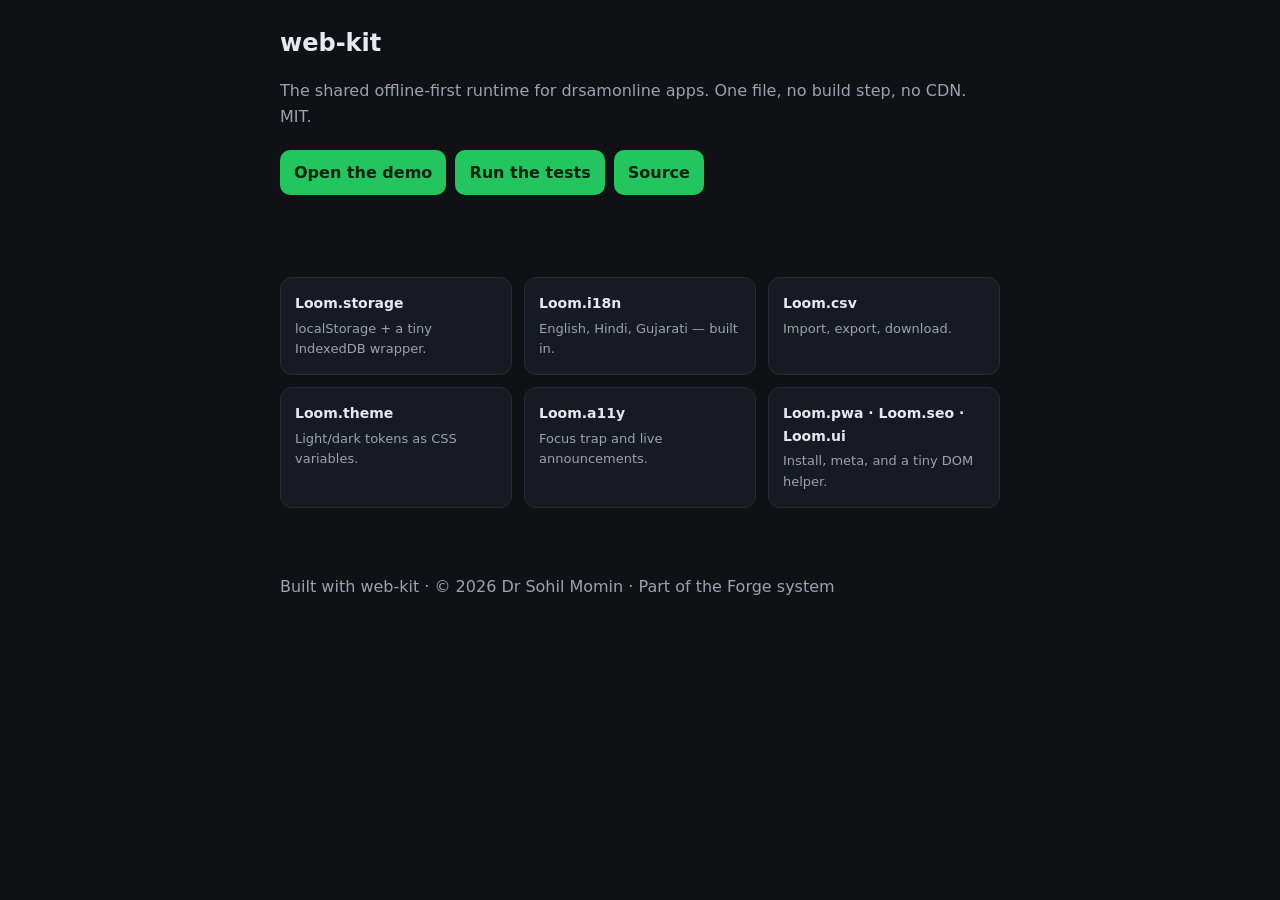
==== index.html @ e156f849 "feat: web-kit 0.1.0 - the shared offline-first runtime (storage, i18n, csv, theme, a11y, pwa, seo, u" ====
<!doctype html>
<html lang="en">
<head>
<meta charset="utf-8">
<meta name="viewport" content="width=device-width, initial-scale=1">
<title>web-kit — the shared offline-first runtime</title>
<style>
  :root{--bg:#0f1115;--card:#171a21;--ink:#e7e9ee;--mut:#9aa3b2;--line:#252a34;--acc:#22c55e}
  *{box-sizing:border-box}
  body{margin:0;background:var(--bg);color:var(--ink);font:16px/1.6 system-ui,-apple-system,Segoe UI,Roboto,sans-serif}
  header,main,footer{max-width:760px;margin:0 auto;padding:24px 20px}
  h1{margin:0 0 6px;font-size:24px}
  .mut{color:var(--mut)}
  .grid{display:grid;gap:12px;grid-template-columns:repeat(auto-fill,minmax(220px,1fr));margin:18px 0}
  .card{background:var(--card);border:1px solid var(--line);border-radius:12px;padding:14px}
  .card h3{margin:0 0 4px;font-size:14px}
  .card p{margin:0;color:var(--mut);font-size:13px}
  a{color:#7dd3fc}
  .btn{display:inline-block;background:var(--acc);color:#06210f;text-decoration:none;font-weight:600;border-radius:10px;padding:10px 14px;margin:4px 4px 0 0}
</style>
</head>
<body>
<header>
  <h1>web-kit</h1>
  <p class="mut">The shared offline-first runtime for drsamonline apps. One file, no build step, no CDN. MIT.</p>
  <p><a class="btn" href="./demo/">Open the demo</a> <a class="btn" href="./test/">Run the tests</a>
     <a class="btn" href="https://github.com/drsamonline/web-kit">Source</a></p>
</header>
<main>
  <div class="grid">
    <div class="card"><h3>Loom.storage</h3><p>localStorage + a tiny IndexedDB wrapper.</p></div>
    <div class="card"><h3>Loom.i18n</h3><p>English, Hindi, Gujarati — built in.</p></div>
    <div class="card"><h3>Loom.csv</h3><p>Import, export, download.</p></div>
    <div class="card"><h3>Loom.theme</h3><p>Light/dark tokens as CSS variables.</p></div>
    <div class="card"><h3>Loom.a11y</h3><p>Focus trap and live announcements.</p></div>
    <div class="card"><h3>Loom.pwa · Loom.seo · Loom.ui</h3><p>Install, meta, and a tiny DOM helper.</p></div>
  </div>
</main>
<footer class="mut">Built with web-kit · © 2026 Dr Sohil Momin · Part of the Forge system</footer>
</body>
</html>
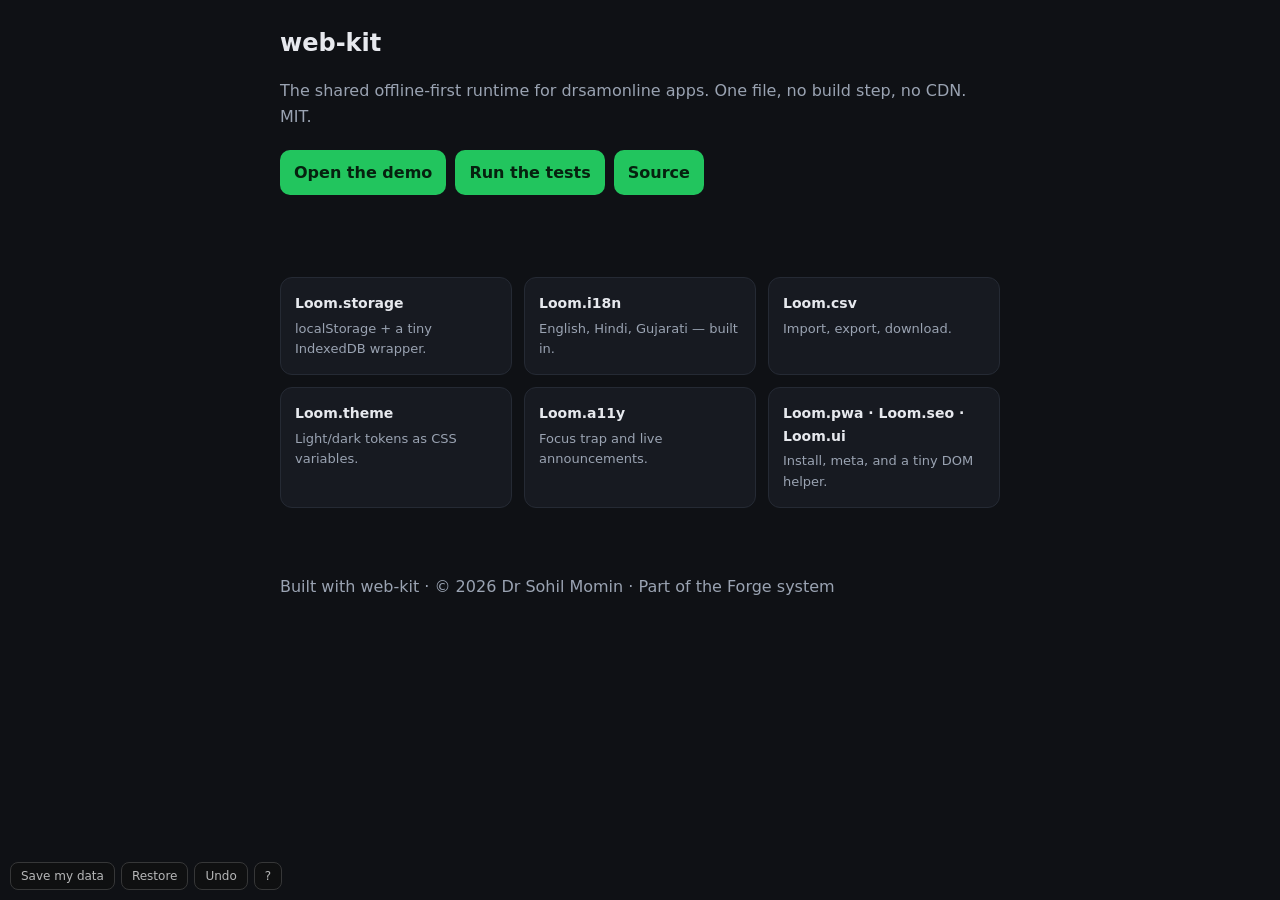
==== commit e308dc02: "feat: the four things every app here should have This repo was SKIPPED by the earlier batches, which" ====
--- a/index.html
+++ b/index.html
@@ -37,5 +37,95 @@
   </div>
 </main>
 <footer class="mut">Built with web-kit · © 2026 Dr Sohil Momin · Part of the Forge system</footer>
+
+<style>:focus-visible{outline:2px solid currentColor;outline-offset:2px}</style>
+<script>
+/* THE FOUR THINGS EVERY APP HERE SHOULD HAVE, in one block:
+   take your data out, put it back, undo the last change, and drive it from the keyboard.
+   All four hook something EVERY app already shares - localStorage, document - rather than
+   each app's internals, so none of them can silently do nothing. */
+(function () {
+  function typing(e) { var t = e.target || {}; return /^(INPUT|TEXTAREA|SELECT)$/.test(t.tagName) || t.isContentEditable === true; }
+  function say(m) {
+    var d = document.createElement("div"); d.textContent = m;
+    d.style.cssText = "position:fixed;left:50%;transform:translateX(-50%);bottom:96px;background:#111;color:#eee;border:1px solid #444;border-radius:8px;padding:8px 14px;font:13px system-ui;z-index:10000";
+    document.body.appendChild(d); setTimeout(function () { d.remove(); }, 1700);
+  }
+  /* --- export --- */
+  window.__exportAll = function () {
+    var out = { app: document.title, exported: new Date().toISOString(), storage: {} };
+    try { for (var i = 0; i < localStorage.length; i++) { var k = localStorage.key(i); if (k && k.indexOf("__") !== 0) out.storage[k] = localStorage.getItem(k); } }
+    catch (e) { out.storageError = String(e); }
+    var name = (document.title || "app").toLowerCase().replace(/[^a-z0-9]+/g, "-").replace(/^-|-$/g, "") + "-data-" + new Date().toISOString().slice(0, 10) + ".json";
+    var json = JSON.stringify(out, null, 2);
+    if (window.Export && typeof Export.save === "function") Export.save(name, json, "application/json");
+    else { var a = document.createElement("a"); a.href = URL.createObjectURL(new Blob([json], { type: "application/json" })); a.download = name; document.body.appendChild(a); a.click(); setTimeout(function () { URL.revokeObjectURL(a.href); a.remove(); }, 1000); }
+    return name;
+  };
+  /* --- import --- */
+  window.__importAll = function () {
+    var inp = document.createElement("input"); inp.type = "file"; inp.accept = ".json,application/json";
+    inp.onchange = function () {
+      var f = inp.files && inp.files[0]; if (!f) return;
+      var r = new FileReader();
+      r.onload = function () {
+        var data; try { data = JSON.parse(String(r.result)); } catch (e) { alert("That is not a JSON backup."); return; }
+        var store = data && (data.storage || data.localStorage || data);
+        if (!store || typeof store !== "object") { alert("No stored data found in that file."); return; }
+        var keys = Object.keys(store); if (!keys.length) { alert("That backup is empty."); return; }
+        if (!confirm("This backup has " + keys.length + " item(s).\n\nRESTORE THEM? This replaces what this app has stored now.")) return;
+        keys.forEach(function (k) { var v = store[k]; localStorage.setItem(k, typeof v === "string" ? v : JSON.stringify(v)); });
+        alert("Restored " + keys.length + " item(s). Reloading."); location.reload();
+      };
+      r.readAsText(f);
+    };
+    inp.click();
+  };
+  /* --- undo, at the store --- */
+  var history = [], orig = localStorage.setItem.bind(localStorage);
+  localStorage.setItem = function (k, v) {
+    try { var prev = localStorage.getItem(k); if (prev !== String(v) && String(k).indexOf("__") !== 0) { history.push({ k: k, prev: prev }); if (history.length > 60) history.shift(); } } catch (e) {}
+    return orig(k, v);
+  };
+  window.__undo = function () {
+    var h = history.pop(); if (!h) { say("Nothing to undo"); return false; }
+    try { if (h.prev === null) localStorage.removeItem(h.k); else orig(h.k, h.prev); } catch (e) { say("Could not undo"); return false; }
+    say("Undone. Reloading."); setTimeout(function () { location.reload(); }, 350); return true;
+  };
+  /* --- keyboard --- */
+  function overlay() {
+    var old = document.getElementById("__keysHelp"); if (old) { old.remove(); return; }
+    var b = document.createElement("div"); b.id = "__keysHelp";
+    b.style.cssText = "position:fixed;inset:0;background:rgba(0,0,0,.72);z-index:10001;display:flex;align-items:center;justify-content:center;font:14px system-ui;color:#eee";
+    b.innerHTML = '<div style="background:#15181f;border:1px solid #333;border-radius:12px;padding:20px 24px;max-width:360px"><div style="font-weight:700;margin-bottom:10px">Keyboard</div><div style="display:grid;grid-template-columns:auto 1fr;gap:6px 14px"><kbd style="background:#222;border-radius:4px;padding:1px 6px">/</kbd><span>focus search</span><kbd style="background:#222;border-radius:4px;padding:1px 6px">?</kbd><span>this list</span><kbd style="background:#222;border-radius:4px;padding:1px 6px">Esc</kbd><span>leave a field</span><kbd style="background:#222;border-radius:4px;padding:1px 6px">Ctrl Z</kbd><span>undo</span></div><div style="margin-top:12px;opacity:.6;font-size:12px">press ? or click to close</div></div>';
+    b.onclick = function () { b.remove(); }; document.body.appendChild(b);
+  }
+  document.addEventListener("keydown", function (e) {
+    if (e.key === "Escape") { if (typing(e)) e.target.blur(); var b = document.getElementById("__keysHelp"); if (b) b.remove(); return; }
+    if (e.ctrlKey || e.metaKey || e.altKey) { if ((e.ctrlKey || e.metaKey) && String(e.key).toLowerCase() === "z" && !typing(e)) { e.preventDefault(); window.__undo(); } return; }
+    if (typing(e)) return;
+    if (e.key === "/") { var s = document.querySelector('input[type="search"], input[placeholder*="search" i], input[id*="search" i], input[placeholder*="filter" i], input[type="text"]'); if (s) { e.preventDefault(); s.focus(); if (s.select) s.select(); say("Search - Esc to leave"); } return; }
+    if (e.key === "?") { e.preventDefault(); overlay(); }
+  });
+  /* --- the buttons --- */
+  function add() {
+    if (!document.body || document.getElementById("__tools")) return;
+    var wrap = document.createElement("div"); wrap.id = "__tools";
+    wrap.style.cssText = "position:fixed;left:10px;bottom:10px;z-index:9998;display:flex;gap:6px;flex-wrap:wrap;max-width:70vw";
+    [["Save my data", window.__exportAll, "Download everything this app has stored, as JSON"],
+     ["Restore", window.__importAll, "Load a JSON backup and restore it"],
+     ["Undo", window.__undo, "Undo the last change (Ctrl+Z)"],
+     ["?", overlay, "Keyboard shortcuts"]].forEach(function (b) {
+      var el = document.createElement("button");
+      el.textContent = b[0]; el.title = b[2];
+      el.style.cssText = "background:#111;color:#eee;border:1px solid #444;border-radius:8px;padding:6px 10px;font:12px system-ui;cursor:pointer;opacity:.75";
+      el.onmouseenter = function () { el.style.opacity = "1"; }; el.onmouseleave = function () { el.style.opacity = ".75"; };
+      el.onclick = b[1]; wrap.appendChild(el);
+    });
+    document.body.appendChild(wrap);
+  }
+  if (document.readyState === "loading") document.addEventListener("DOMContentLoaded", add); else add();
+})();
+</script>
 </body>
 </html>
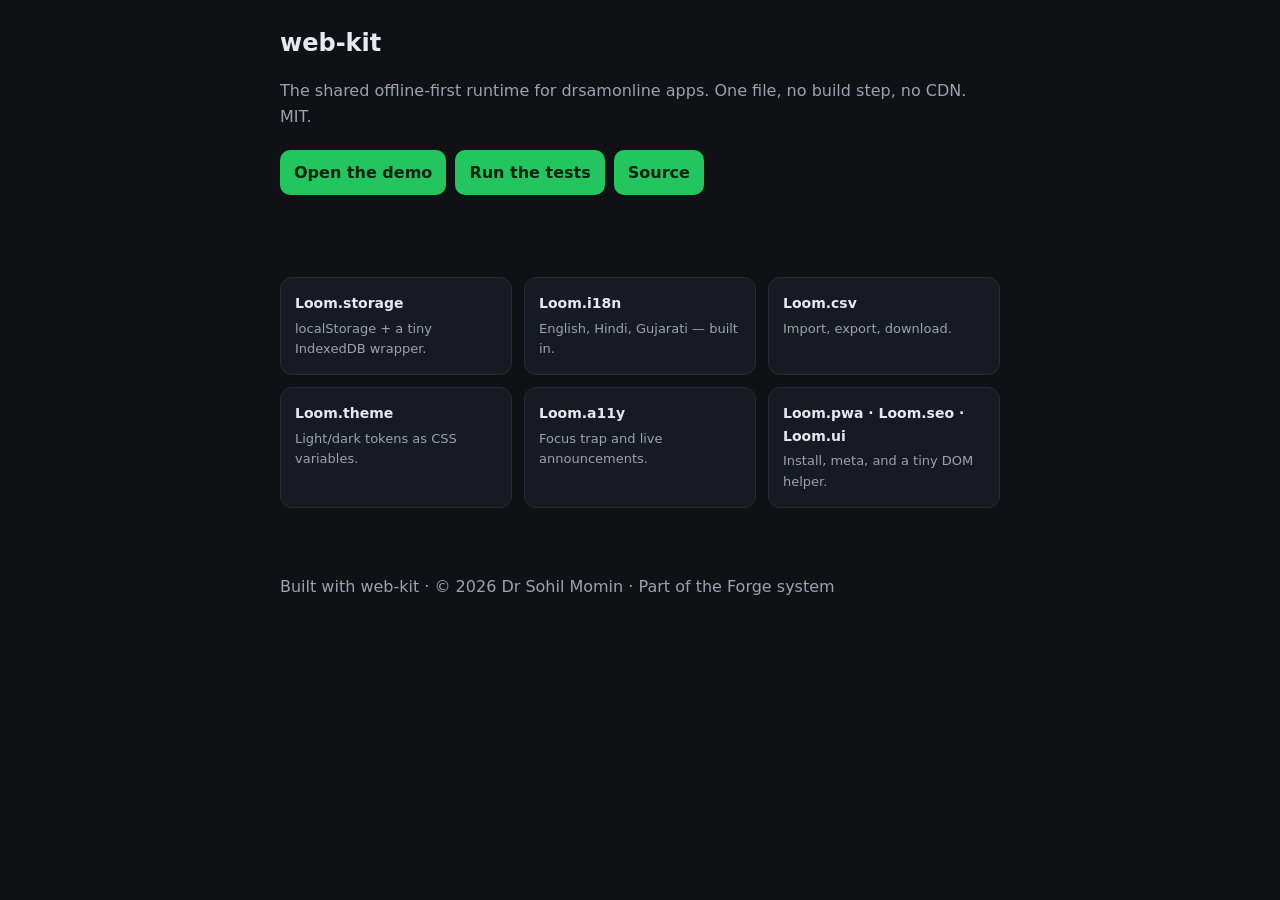
==== commit 0cfa7162: "fix(demo): remove the floating toolbar from the kit's own pages index.html and demo/index.html both " ====
--- a/index.html
+++ b/index.html
@@ -107,25 +107,32 @@
     if (e.key === "/") { var s = document.querySelector('input[type="search"], input[placeholder*="search" i], input[id*="search" i], input[placeholder*="filter" i], input[type="text"]'); if (s) { e.preventDefault(); s.focus(); if (s.select) s.select(); say("Search - Esc to leave"); } return; }
     if (e.key === "?") { e.preventDefault(); overlay(); }
   });
-  /* --- the buttons --- */
-  function add() {
-    if (!document.body || document.getElementById("__tools")) return;
-    var wrap = document.createElement("div"); wrap.id = "__tools";
-    wrap.style.cssText = "position:fixed;left:10px;bottom:10px;z-index:9998;display:flex;gap:6px;flex-wrap:wrap;max-width:70vw";
-    [["Save my data", window.__exportAll, "Download everything this app has stored, as JSON"],
-     ["Restore", window.__importAll, "Load a JSON backup and restore it"],
-     ["Undo", window.__undo, "Undo the last change (Ctrl+Z)"],
-     ["?", overlay, "Keyboard shortcuts"]].forEach(function (b) {
-      var el = document.createElement("button");
-      el.textContent = b[0]; el.title = b[2];
-      el.style.cssText = "background:#111;color:#eee;border:1px solid #444;border-radius:8px;padding:6px 10px;font:12px system-ui;cursor:pointer;opacity:.75";
-      el.onmouseenter = function () { el.style.opacity = "1"; }; el.onmouseleave = function () { el.style.opacity = ".75"; };
-      el.onclick = b[1]; wrap.appendChild(el);
-    });
-    document.body.appendChild(wrap);
+})();
+</script>
+
+<script>
+/* A SMOKE TEST, not a feature test: did the page come up, are the kits loaded, does storage work.
+   Open with ?test to see it. */
+window.__smokeTest = function () {
+  var out = [];
+  function ok(n, c) { out.push((c ? "PASS " : "FAIL ") + n); }
+  ok("the document rendered", !!document.body && document.body.children.length > 0);
+  ok("a heading is present", !!document.querySelector("h1, h2"));
+  ok("no script threw during load", !window.__bootError);
+  var kits = ["Export","Loom","CryptoKit","Case","Search","Srs","Game","Art","Audio","Ml","UI","Lan","Astro"];
+  var found = kits.filter(function (k) { return window[k]; });
+  ok("at least one kit is loaded (" + (found.join(", ") || "none") + ")", found.length > 0);
+  try { localStorage.setItem("__smoke","1"); ok("storage works", localStorage.getItem("__smoke") === "1"); localStorage.removeItem("__smoke"); }
+  catch (e) { ok("storage works", false); }
+  console.log(out.join("\n"));
+  if (location.search.indexOf("test") >= 0) {
+    var d = document.createElement("pre"); d.textContent = out.join("\n");
+    d.style.cssText = "position:fixed;left:0;right:0;bottom:0;background:#111;color:#eee;padding:12px;font:12px ui-monospace,monospace;z-index:99999;max-height:40vh;overflow:auto;white-space:pre-wrap";
+    document.body.appendChild(d);
   }
-  if (document.readyState === "loading") document.addEventListener("DOMContentLoaded", add); else add();
-})();
+  return out;
+};
+window.addEventListener("error", function () { window.__bootError = true; });
 </script>
 </body>
 </html>
